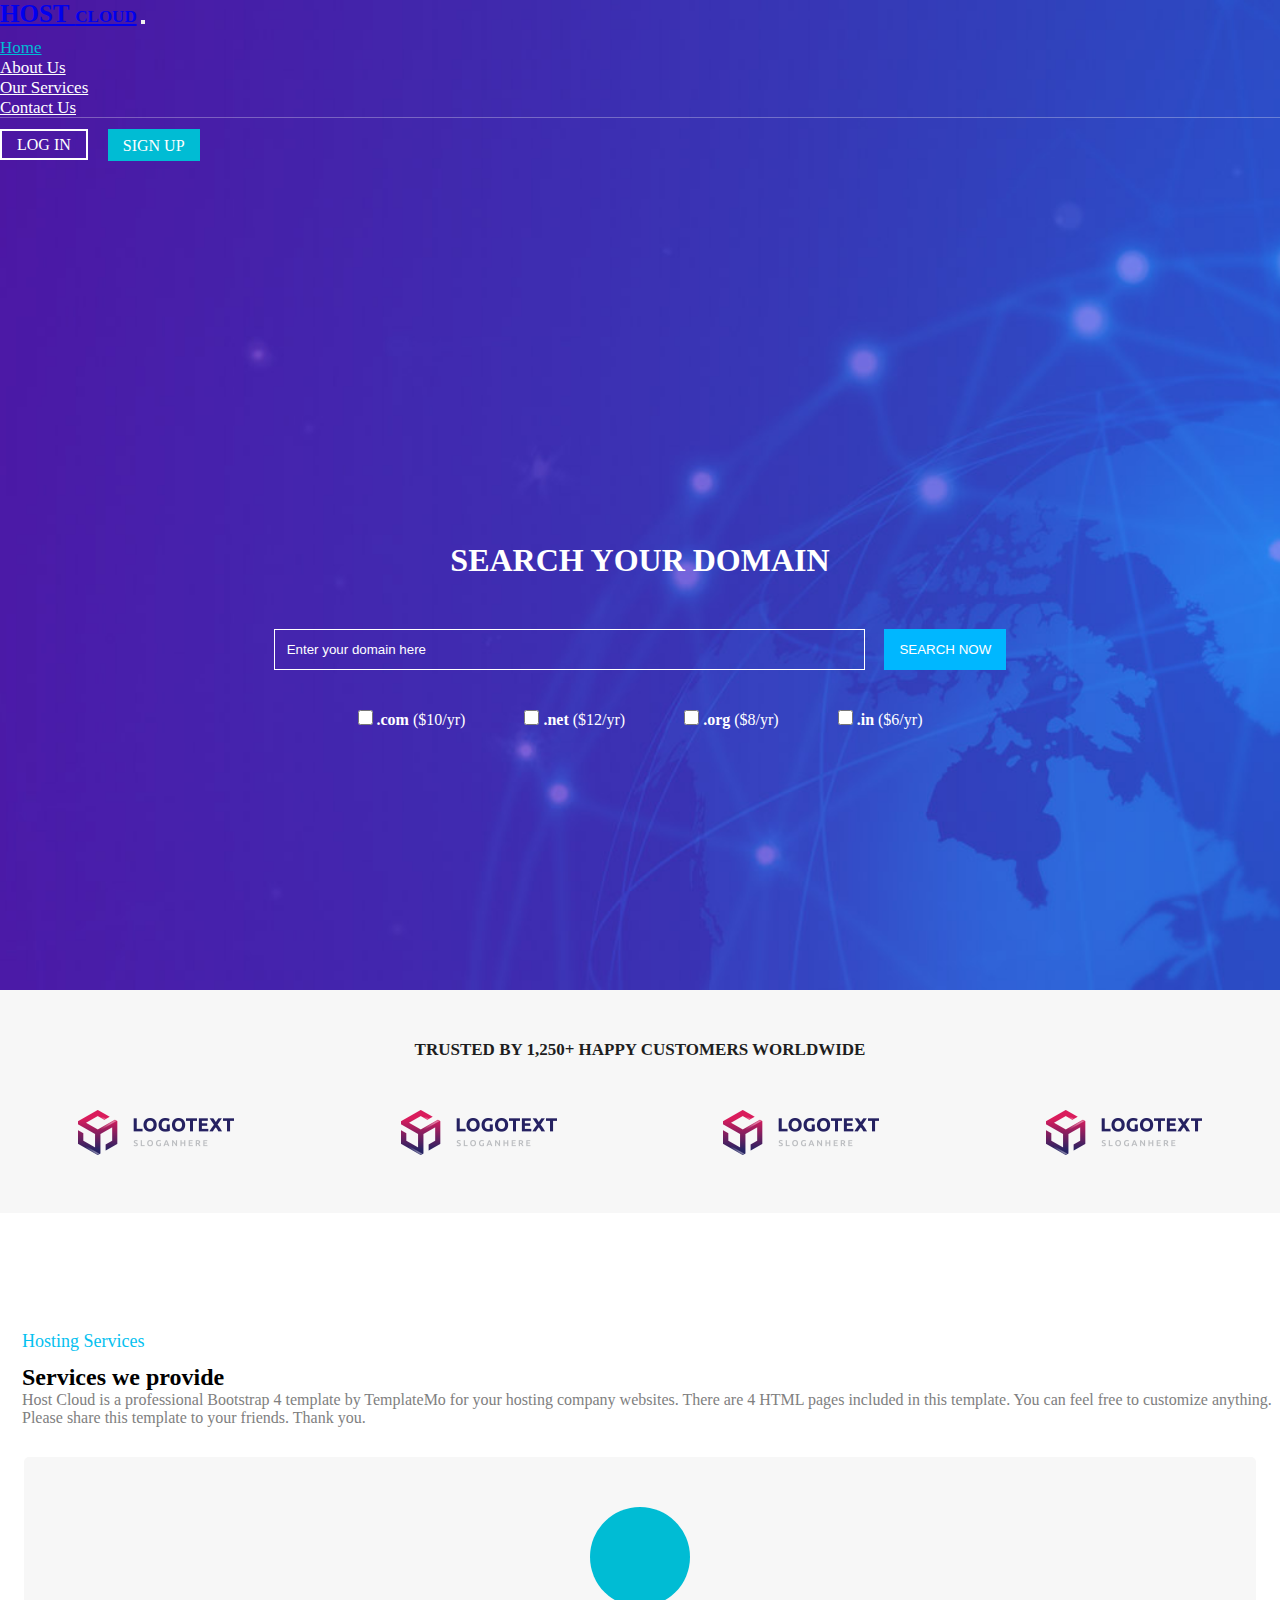
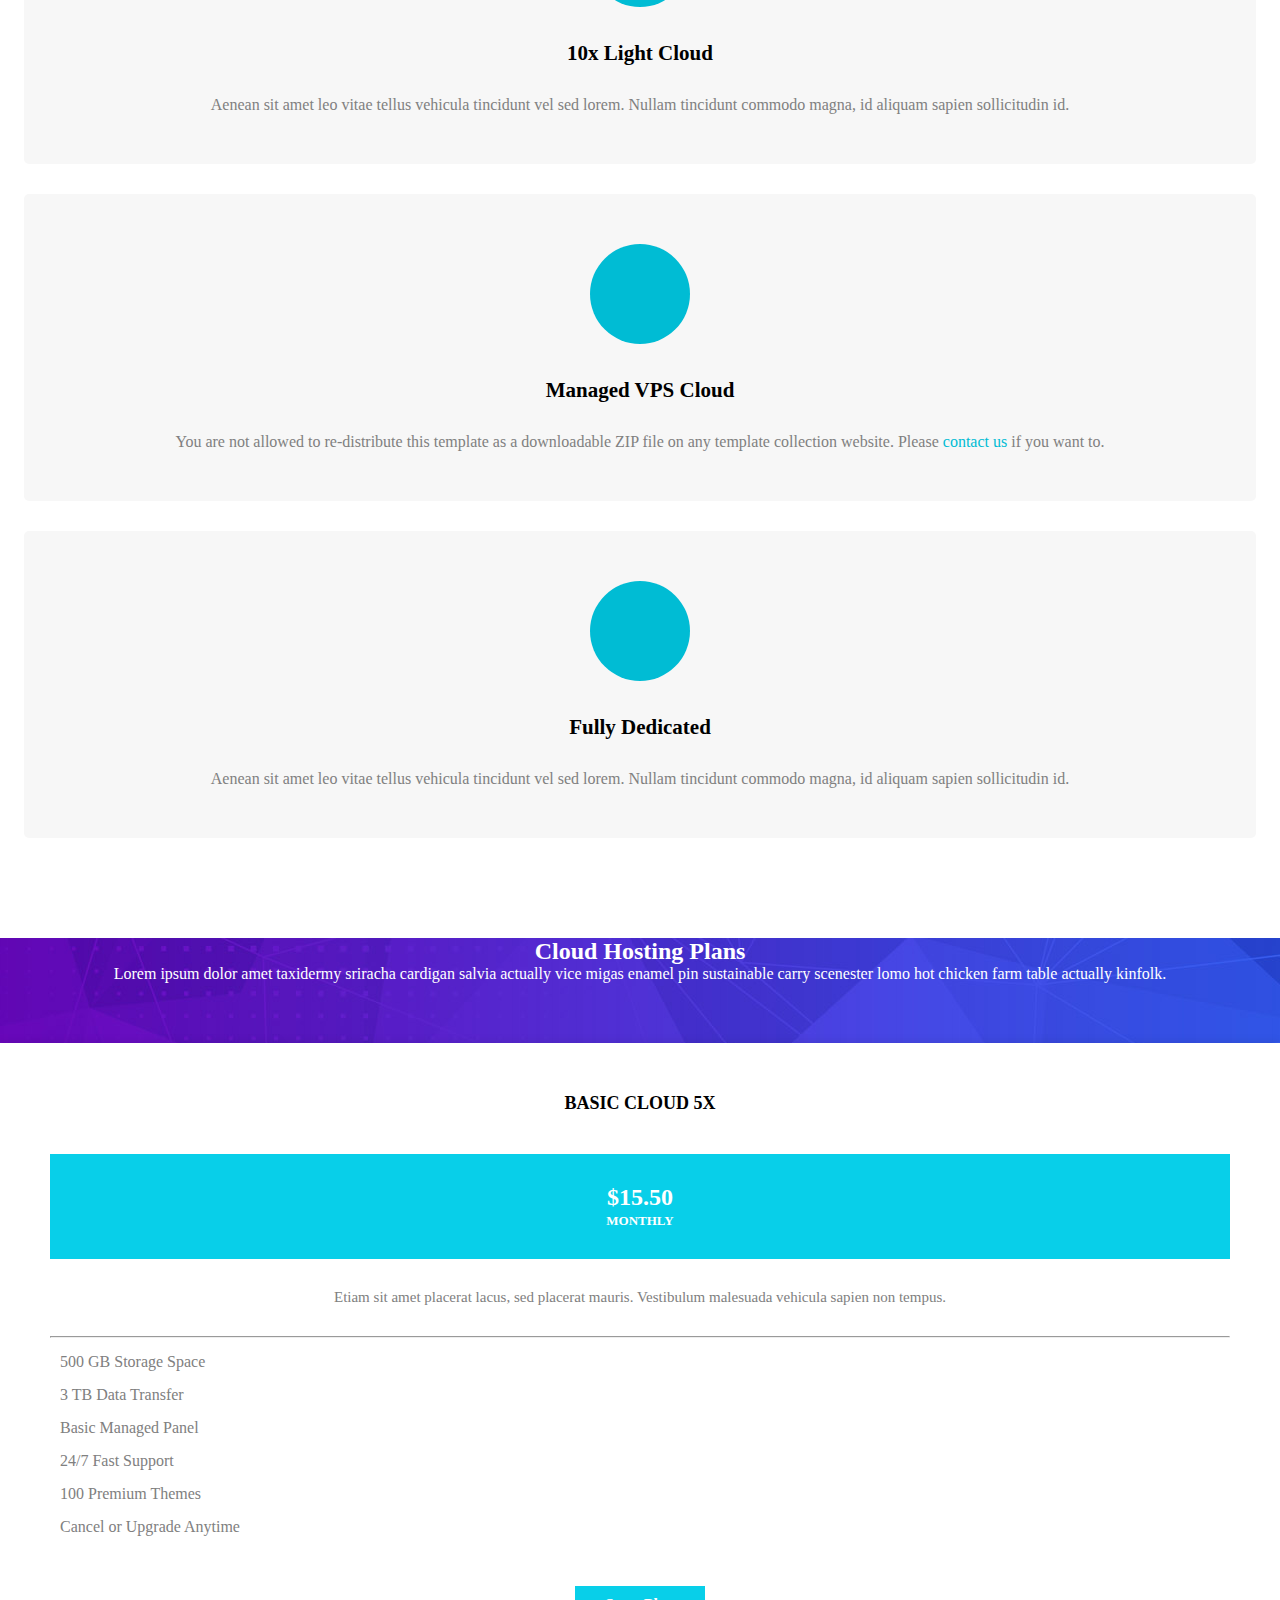
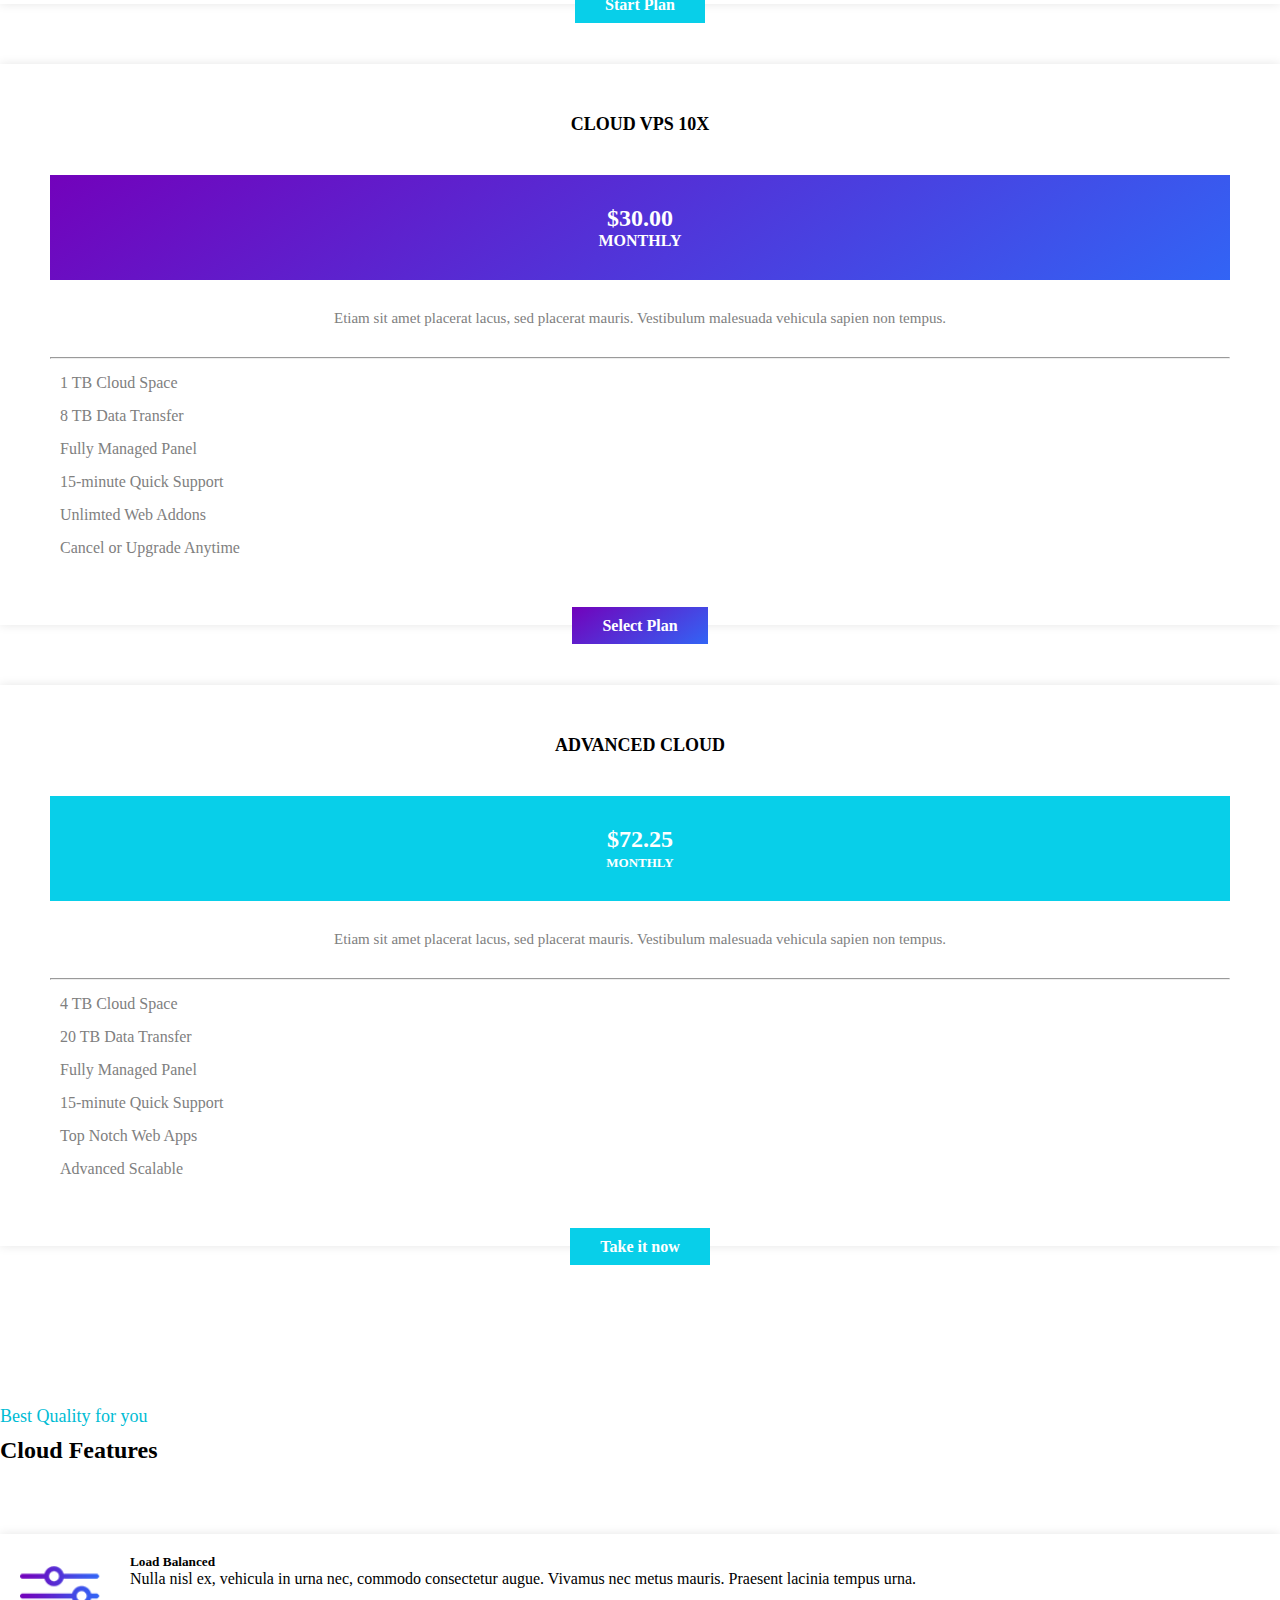
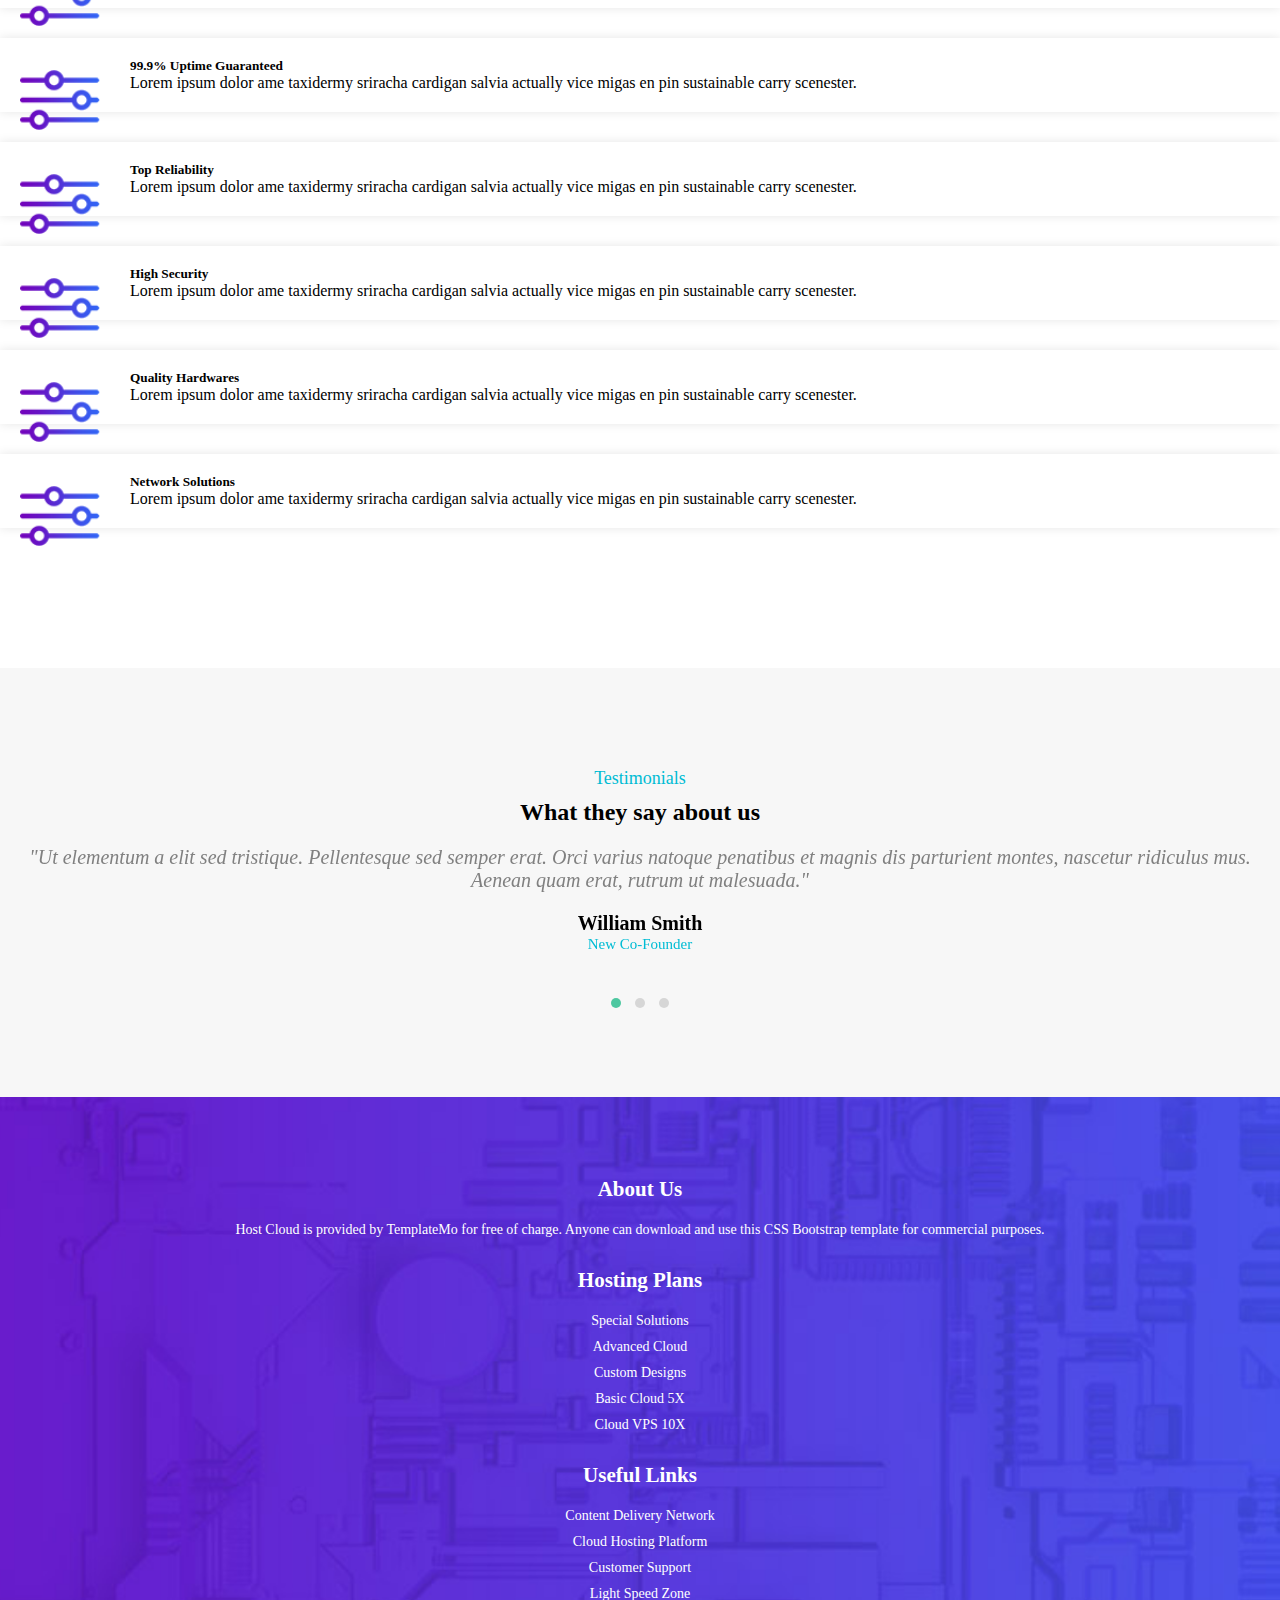
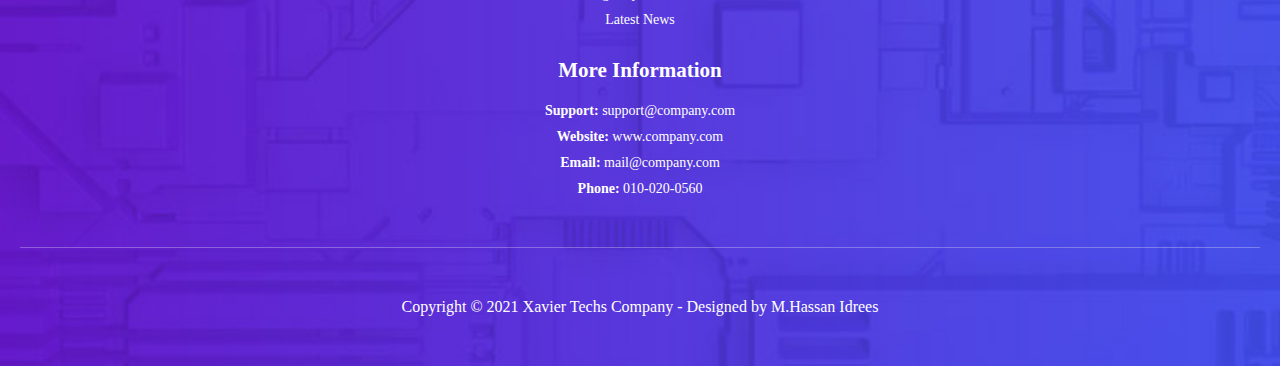
==== index.html @ 08be7020 "internShip Project Committed" ====
<!DOCTYPE html>
<html lang="en">

<head>
    <meta charset="UTF-8">
    <meta http-equiv="X-UA-Compatible" content="IE=edge">
    <meta name="viewport" content="width=device-width, initial-scale=1.0">
    <title>Document</title>
    <link href="https://cdn.jsdelivr.net/npm/bootstrap@5.1.3/dist/css/bootstrap.min.css" rel="stylesheet" integrity="sha384-1BmE4kWBq78iYhFldvKuhfTAU6auU8tT94WrHftjDbrCEXSU1oBoqyl2QvZ6jIW3" crossorigin="anonymous">
    <link rel="stylesheet" href="https://cdnjs.cloudflare.com/ajax/libs/font-awesome/5.10.0/css/all.min.css" integrity="sha512-PgQMlq+nqFLV4ylk1gwUOgm6CtIIXkKwaIHp/PAIWHzig/lKZSEGKEysh0TCVbHJXCLN7WetD8TFecIky75ZfQ==" crossorigin="anonymous" referrerpolicy="no-referrer"
    />
    <link rel="stylesheet" href="css/owl.carousel.css">
    <link rel="stylesheet" href="css/owl.theme.green.css">
    <link rel="stylesheet" href="css/style.css">
</head>

<body>

    <!-- start of header -->

    <header>
        <nav id="nav-bg" class="navbar navbar-expand-lg navbar-dark  fixed-top">
            <div class="container">
                <a class="navbar-brand" href="#">host <small> cloud</small></a>
                <button class="navbar-toggler" type="button" data-bs-toggle="collapse" data-bs-target="#navbarText" aria-controls="navbarText" aria-expanded="false" aria-label="Toggle navigation">
                <span><i class="fas fa-bars"></i></span>
              </button>
                <div class="collapse navbar-collapse" id="navbarText">
                    <ul class="navbar-nav m-lg-auto ">
                        <li class="nav-item">
                            <a class="nav-link active" aria-current="page" href="index.html">Home</a>
                        </li>
                        <li class="nav-item">
                            <a class="nav-link nonActive" href="about.html">About Us</a>
                        </li>
                        <li class="nav-item">
                            <a class="nav-link nonActive" href="service.html">Our Services</a>
                        </li>
                        <li class="nav-item">
                            <a class="nav-link nonActive" href="contact.html">Contact Us</a>
                        </li>
                    </ul>
                    <div class="functional-buttons">
                        <ul>
                            <li><a href="#" class="btn-1">Log in</a></li>
                            <li><a href="#" class="btn-2">Sign Up</a></li>
                        </ul>
                    </div>
                </div>
            </div>
        </nav>

        <main>
            <div class="main">
                <h1>SEARCH YOUR DOMAIN</h1>
                <input type="text" placeholder="Enter your domain here" class="inputText">
                <button>SEARCH NOW</button>
                <div class="radioBtn">
                    <div>
                        <input type="checkbox" value="">
                        <span><b>.com</b> ($10/yr)</span>
                    </div>
                    <div>
                        <input type="checkbox" value="">
                        <span><b>.net</b> ($12/yr)</span>
                    </div>
                    <div>
                        <input type="checkbox" value="">
                        <span><b>.org</b> ($8/yr)</span>
                    </div>
                    <div>
                        <input type="checkbox" value="">
                        <span><b>.in</b> ($6/yr)</span>
                    </div>
                </div>
            </div>
            </div>
        </main>
    </header>

    <!-- end of header  -->


    <!-- start of trusted area  -->

    <div class="trusted-section">
        <div class="container">
            <div class="row">
                <div class="col-12">
                    <div class="trusted-section-heading">
                        <h4>TRUSTED BY 1,250+ HAPPY CUSTOMERS WORLDWIDE</h4>
                    </div>
                </div>
                <div class="col-12 ">
                    <div class="owl-trusted owl-carousel">
                        <div class="trusted-item">
                            <img src="images/trusted-01.png" alt="trusted 1">
                        </div>
                        <div class="trusted-item">
                            <img src="images/trusted-01.png" alt="trusted 2">
                        </div>
                        <div class="trusted-item">
                            <img src="images/trusted-01.png" alt="trusted 3">
                        </div>
                        <div class="trusted-item">
                            <img src="images/trusted-01.png" alt="trusted 4">
                        </div>
                        <div class="trusted-item">
                            <img src="images/trusted-01.png" alt="trusted 5">
                        </div>
                        <div class="trusted-item">
                            <img src="images/trusted-01.png" alt="trusted 6">
                        </div>
                        <div class="trusted-item">
                            <img src="images/trusted-01.png" alt="trusted 7">
                        </div>
                    </div>
                </div>
            </div>
        </div>
    </div>

    <!-- end of trusted area  -->


    <!-- start of Services  -->

    <div class="services-section">
        <div class="container">
            <div class="row justify-content-center">
                <div class="col-md-12">
                    <div class="services-heading">
                        <span>Hosting Services</span>
                        <h2>Services we provide</h2>
                        <p>Host Cloud is a professional Bootstrap 4 template by TemplateMo for your hosting company websites. There are 4 HTML pages included in this template. You can feel free to customize anything. Please share this template to your friends.
                            Thank you.
                        </p>
                    </div>
                </div>
                <div class="col-lg-4 col-md-6 col-sm-12">
                    <div class="service-item">
                        <i class="fas fa-database"></i>
                        <h4>10x Light Cloud</h4>
                        <p>Aenean sit amet leo vitae tellus vehicula tincidunt vel sed lorem. Nullam tincidunt commodo magna, id aliquam sapien sollicitudin id.</p>
                    </div>
                </div>
                <div class="col-lg-4 col-md-6 col-sm-12">
                    <div class="service-item">
                        <i class="fas fa-database"></i>
                        <h4>Managed VPS Cloud</h4>
                        <p>You are not allowed to re-distribute this template as a downloadable ZIP file on any template collection website. Please <a rel="nofollow" href="#" target="_parent">contact us</a> if you want to.</p>
                    </div>
                </div>
                <div class="col-lg-4 col-md-6 col-sm-12">
                    <div class="service-item">
                        <i class="fas fa-database"></i>
                        <h4>Fully Dedicated</h4>
                        <p>Aenean sit amet leo vitae tellus vehicula tincidunt vel sed lorem. Nullam tincidunt commodo magna, id aliquam sapien sollicitudin id.</p>
                    </div>
                </div>
            </div>
        </div>
    </div>

    <!-- end of Services  -->


    <!-- start of pricing  -->

    <div class="pricing-section">
        <div class="pricing-section-bg"></div>
        <div class="container">
            <div class="row justify-content-center">
                <div class="col-md-9">
                    <div class="pricing-heading ">
                        <h2>Cloud Hosting Plans</h2>
                        <p>Lorem ipsum dolor amet taxidermy sriracha cardigan salvia actually vice migas enamel pin sustainable carry scenester lomo hot chicken farm table actually kinfolk.</p>
                    </div>
                </div>
                <div class="col-lg-4 col-md-6 col-sm-12">
                    <div class="pricing-item">
                        <h4>BASIC CLOUD 5X</h4>
                        <div class="price">
                            <h2>$15.50</h2>
                            <span>monthly</span>
                        </div>
                        <p>Etiam sit amet placerat lacus, sed placerat mauris. Vestibulum malesuada vehicula sapien non tempus.</p>
                        <hr>
                        <ul>
                            <li><i class="fa fa-check"></i>500 GB Storage Space</li>
                            <li><i class="fa fa-check"></i>3 TB Data Transfer</li>
                            <li><i class="fa fa-check"></i>Basic Managed Panel</li>
                            <li><i class="fa fa-check"></i>24/7 Fast Support</li>
                            <li><i class="fa fa-check"></i>100 Premium Themes</li>
                            <li><i class="fa fa-check"></i>Cancel or Upgrade Anytime</li>
                        </ul>
                        <a href="#" class="main-btn">Start Plan</a>
                    </div>
                </div>
                <div class="col-lg-4 col-md-6 col-sm-12">
                    <div class="pricing-item">
                        <h4>CLOUD VPS 10X</h4>
                        <div class="price-gradient">
                            <h2>$30.00</h2>
                            <span>monthly</span>
                        </div>
                        <p>Etiam sit amet placerat lacus, sed placerat mauris. Vestibulum malesuada vehicula sapien non tempus.</p>
                        <hr>
                        <ul>
                            <li><i class="fa fa-check"></i>1 TB Cloud Space</li>
                            <li><i class="fa fa-check"></i>8 TB Data Transfer</li>
                            <li><i class="fa fa-check"></i>Fully Managed Panel</li>
                            <li><i class="fa fa-check"></i>15-minute Quick Support</li>
                            <li><i class="fa fa-check"></i>Unlimted Web Addons</li>
                            <li><i class="fa fa-check"></i>Cancel or Upgrade Anytime</li>
                        </ul>
                        <a href="#" class="gradient-btn">Select Plan</a>
                    </div>
                </div>
                <div class="col-lg-4 col-md-6 col-sm-12">
                    <div class="pricing-item">
                        <h4>ADVANCED CLOUD</h4>
                        <div class="price">
                            <h2>$72.25</h2>
                            <span>monthly</span>
                        </div>
                        <p>Etiam sit amet placerat lacus, sed placerat mauris. Vestibulum malesuada vehicula sapien non tempus.</p>
                        <hr>
                        <ul>
                            <li><i class="fa fa-check"></i>4 TB Cloud Space</li>
                            <li><i class="fa fa-check"></i>20 TB Data Transfer</li>
                            <li><i class="fa fa-check"></i>Fully Managed Panel</li>
                            <li><i class="fa fa-check"></i>15-minute Quick Support</li>
                            <li><i class="fa fa-check"></i>Top Notch Web Apps</li>
                            <li><i class="fa fa-check"></i>Advanced Scalable</li>
                        </ul>
                        <a href="#" class="main-btn">Take it now</a>
                    </div>
                </div>

            </div>



        </div>
    </div>


    <!-- end of pricing  -->

    <!-- start of cloud features  -->

    <div class="features-section">
        <div class="container">
            <div class="row justify-content-center">
                <div class="col-md-12 text-center features-heading">
                    <span>Best Quality for you</span>
                    <h2>Cloud Features</h2>
                </div>
                <div class="col-md-6 col-sm-12">
                    <div class=" features-item ">
                        <div class="icon">
                            <img src="images/feature-01.png " alt=" " width="80 ">
                        </div>
                        <h5>Load Balanced</h5>
                        <p>Nulla nisl ex, vehicula in urna nec, commodo consectetur augue. Vivamus nec metus mauris. Praesent lacinia tempus urna.</p>
                    </div>
                </div>
                <div class="col-md-6 col-sm-12">
                    <div class=" features-item ">
                        <div class="icon">
                            <img src="images/feature-01.png " alt=" " width="80 ">
                        </div>
                        <h5>99.9% Uptime Guaranteed</h5>
                        <p>Lorem ipsum dolor ame taxidermy sriracha cardigan salvia actually vice migas en pin sustainable carry scenester.</p>
                    </div>
                </div>
                <div class="col-md-6 col-sm-12">
                    <div class=" features-item ">
                        <div class="icon">
                            <img src="images/feature-01.png " alt=" " width="80 ">
                        </div>
                        <h5>Top Reliability</h5>
                        <p>Lorem ipsum dolor ame taxidermy sriracha cardigan salvia actually vice migas en pin sustainable carry scenester.</p>
                    </div>
                </div>
                <div class="col-md-6 col-sm-12">
                    <div class=" features-item ">
                        <div class="icon">
                            <img src="images/feature-01.png " alt=" " width="80 ">
                        </div>
                        <h5>High Security</h5>
                        <p>Lorem ipsum dolor ame taxidermy sriracha cardigan salvia actually vice migas en pin sustainable carry scenester.</p>
                    </div>
                </div>
                <div class="col-md-6 col-sm-12">
                    <div class=" features-item ">
                        <div class="icon">
                            <img src="images/feature-01.png " alt=" " width="80 ">
                        </div>
                        <h5>Quality Hardwares</h5>
                        <p>Lorem ipsum dolor ame taxidermy sriracha cardigan salvia actually vice migas en pin sustainable carry scenester.</p>
                    </div>
                </div>
                <div class="col-md-6 col-sm-12">
                    <div class=" features-item ">
                        <div class="icon">
                            <img src="images/feature-01.png " alt=" " width="80 ">
                        </div>
                        <h5>Network Solutions</h5>
                        <p>Lorem ipsum dolor ame taxidermy sriracha cardigan salvia actually vice migas en pin sustainable carry scenester.</p>
                    </div>
                </div>
            </div>
        </div>
    </div>

    <!-- end of cloud features  -->


    <!-- start of Testimonials  -->

    <div class="testimonial-section">
        <div class="container">
            <div class="row justify-content-center">
                <div class="col-12">
                    <div class="testimonial-heading ">
                        <span>Testimonials</span>
                        <h2>What they say about us</h2>
                    </div>
                </div>
                <div class="col-md-10 col-sm-12">
                    <div class="owl-testimonial owl-carousel owl-theme">
                        <div class="testimonial-item">
                            <div class="icon"><i class="fas fa-quote-right"></i></div>
                            <p>"Ut elementum a elit sed tristique. Pellentesque sed semper erat. Orci varius natoque penatibus et magnis dis parturient montes, nascetur ridiculus mus. Aenean quam erat, rutrum ut malesuada."</p>
                            <h4>William Smith</h4>
                            <span>New Co-Founder</span>
                        </div>
                        <div class="testimonial-item">
                            <div class="icon"><i class="fas fa-quote-right"></i></div>
                            <p>"Quisque lacinia sed velit et maximus. Quisque dictum, lacus a malesuada finibus, arcu magna luctus risus, eu accumsan risus elit vitae lacus."</p>
                            <h4>Vinny Smart</h4>
                            <span>Digital Marketer</span>
                        </div>
                        <div class="testimonial-item">
                            <div class="icon"><i class="fas fa-quote-right"></i></div>
                            <p>"Vestibulum mauris ipsum, tempor tincidunt justo sit amet, bibendum tincidunt dui. Aenean molestie, odio quis viverra ultricies, leo tellus lacinia neque, sit amet maximus tortor nunc aliquet felis."</p>
                            <h4>Trevor Liam</h4>
                            <span>Technology Chef</span>
                        </div>
                    </div>
                </div>

            </div>
        </div>
    </div>

    <!-- end of Testimonials  -->

    <!-- start of footer  -->

    <footer>
        <div class="container">
            <div class="row">
                <div class="col-lg-3 col-md-6 col-sm-12">
                    <div class="footer-item">
                        <h2>About Us</h2>
                        <p>Host Cloud is provided by TemplateMo for free of charge. Anyone can download and use this CSS Bootstrap template for commercial purposes.</p>
                    </div>
                </div>
                <div class="col-lg-3 col-md-6 col-sm-12">
                    <div class="footer-item">
                        <h2>Hosting Plans</h2>
                        <ul>
                            <li><a href="#">Special Solutions</a></li>
                            <li><a href="#">Advanced Cloud</a></li>
                            <li><a href="#">Custom Designs</a></li>
                            <li><a href="#">Basic Cloud 5X</a></li>
                            <li><a href="#">Cloud VPS 10X</a></li>
                        </ul>
                    </div>
                </div>
                <div class="col-lg-3 col-md-6 col-sm-12">
                    <div class="footer-item">
                        <h2>Useful Links</h2>
                        <ul>
                            <li><a href="#">Content Delivery Network</a></li>
                            <li><a href="#">Cloud Hosting Platform</a></li>
                            <li><a href="#">Customer Support</a></li>
                            <li><a href="#">Light Speed Zone</a></li>
                            <li><a href="#">Latest News</a></li>
                        </ul>
                    </div>
                </div>
                <div class="col-lg-3 col-md-6 col-sm-12">
                    <div class="footer-item">
                        <h2>More Information</h2>
                        <ul>
                            <li><b>Support:</b> <a href="#">support@company.com</a></li>
                            <li><b>Website:</b> <a href="#">www.company.com</a></li>
                            <li><b>Email:</b> <a href="#">mail@company.com</a></li>
                            <li><b>Phone:</b> <a href="#">010-020-0560</a></li>
                        </ul>
                    </div>
                </div>
                <div class="col-12">
                    <div class="sub-footer">
                        <p>Copyright &copy; 2021 Xavier Techs Company - Designed by M.Hassan Idrees</p>
                    </div>
                </div>
            </div>
    </footer>

    <!-- end of footer  -->

    <script src=" https://cdn.jsdelivr.net/npm/bootstrap@5.1.3/dist/js/bootstrap.bundle.min.js " integrity="sha384-ka7Sk0Gln4gmtz2MlQnikT1wXgYsOg+OMhuP+IlRH9sENBO0LRn5q+8nbTov4+1p " crossorigin="anonymous "></script>
    <script src="js/jquery.min.js "></script>
    <script src="js/owl.carousel.min.js "></script>
    <script src="js/owl.js "></script>
</body>

</html>
---- css/style.css ----
* {
    margin: 0;
    padding: 0;
}


/* home file styling  */


/* start header  */

header {
    height: 110vh;
    background-image: url(../images/banner-bg.jpg);
    background-position: center;
    background-size: cover;
    background-repeat: no-repeat;
}

nav {
    height: 13vh;
    border-bottom: 1px solid rgba(250, 250, 250, 0.30);
    -webkit-transition: all .5s ease 0s;
    -moz-transition: all .5s ease 0s;
    -o-transition: all .5s ease 0s;
    transition: all .5s ease 0s;
}

nav .navbar-brand {
    text-transform: uppercase;
    font-weight: bold;
    font-size: 25px;
}

nav .navbar-brand small {
    font-size: 17px;
}

.bg-light {
    background-color: white !important;
    box-shadow: 0px 0px 10px rgba(0, 0, 0, 0.1);
}

.bg-light .navbar-brand {
    color: black;
}

.bg-light .navbar-nav .nav-item .nonActive {
    color: black !important;
}

.navbar-nav .nav-item .nonActive:hover {
    color: #00bcd4 !important;
    transition: all .6s;
}

.bg-light .functional-buttons ul li .btn-1 {
    color: #00bcd4;
    border: 2px solid #00bcd4;
}

.bg-light .functional-buttons ul li .btn-1:hover {
    background-color: #00bcd4;
    color: white;
    transition: all .6s;
}

nav .functional-buttons ul {
    list-style: none;
    display: flex;
}

nav .functional-buttons ul li .btn-1 {
    text-decoration: none !important;
    text-transform: uppercase;
    margin-right: 20px !important;
    border: 2px solid white;
    color: white;
    padding: 5px 15px;
}

nav .functional-buttons ul li .btn-1:hover {
    background-color: white;
    color: rgb(0, 183, 255);
    transition: all .6s;
}

nav .functional-buttons ul li .btn-2 {
    text-decoration: none !important;
    text-transform: uppercase;
    margin-right: 20px !important;
    padding: 7.5px 15px;
    color: white;
    background-color: #00bcd4;
}

nav .functional-buttons ul li .btn-2:hover {
    background-color: rgb(0, 144, 200);
    transition: all .6s;
}

nav .navbar-collapse .navbar-nav {
    margin-top: 10px !important;
}

nav .navbar-collapse .navbar-nav li .active {
    color: #00bcd4 !important;
}

nav .navbar-collapse .navbar-nav li {
    margin-right: 25px;
}

nav .navbar-collapse .navbar-nav li a {
    font-size: 17px;
    color: white !important;
}

nav .navbar-collapse .functional-buttons {
    margin-top: 18px !important;
}

main {
    height: 95vh;
    display: flex;
    justify-content: center;
    align-items: center;
}

main .main {
    padding-top: 180px;
    width: 65%;
    text-align: center;
}

main .main h1 {
    color: white;
    font-weight: bold;
    font-size: 32px;
    text-align: center;
}

main .main .inputText {
    background-color: transparent;
    width: 68%;
    color: white;
    padding: 12px;
    border: 1px solid white;
    outline: none;
    margin-top: 50px;
}

main .main input::placeholder {
    color: white;
}

main .main button {
    margin-left: 15px;
    margin-top: 50px;
    padding: 13px 15px 13px 15px;
    border: none;
    background-color: rgb(0, 183, 255);
    color: white;
}

main .main .radioBtn {
    width: 75%;
    display: flex;
    color: white;
    margin: 40px auto 0 auto;
    justify-content: space-around;
}

main .main .radioBtn input[type=checkbox] {
    width: 15px;
    height: 15px;
    cursor: pointer;
}

@media only screen and (max-width:991px) {
    nav .navbar-collapse {
        background-color: white;
        text-align: center;
    }
    nav .navbar-collapse {
        position: absolute;
        top: 55px;
        left: 0;
        width: 100%;
        text-align: center;
        background-color: white;
    }
    nav .navbar-collapse .navbar-nav .nav-item {
        border-bottom: 1px solid lightgrey;
        padding-top: 5px;
        padding-bottom: 5px;
        margin: 0;
    }
    nav .navbar-collapse .navbar-nav .nav-item .nonActive {
        color: grey !important;
    }
    .functional-buttons ul .btn-1 {
        color: rgb(0, 183, 255) !important;
        border: 2px solid rgb(0, 183, 255) !important;
    }
    .functional-buttons ul .btn-1:hover {
        background-color: rgb(0, 183, 255) !important;
        color: white !important;
    }
    .functional-buttons ul {
        display: flex;
        justify-content: center;
    }
}

@media only screen and (max-width:950px) {
    main .main {
        width: 100%;
    }
    main .main .inputText {
        width: 50%;
    }
    main .main .radioBtn {
        width: 70%;
    }
}

@media only screen and (max-width:650px) {
    main .main .radioBtn {
        display: flex;
        flex-direction: column;
        width: 40%;
    }
}

@media only screen and (max-width:380px) {
    main .main button {
        padding: 13px 5px 13px 5px;
    }
}


/* end of header  */


/* start of trusted area */

.trusted-section {
    padding: 50px 0px 40px 0px;
    background-color: #f7f7f7;
}

.trusted-section-heading {
    text-align: center;
}

.trusted-section-heading h4 {
    font-size: 17px;
    text-transform: uppercase;
    font-weight: 600;
    color: #1e1e1e;
    margin-bottom: 50px;
}

.trusted-item img {
    max-width: 156px;
    margin: 0 auto;
}


/* end of trusted area  */


/* start of services area  */

.services-section {
    margin-top: 100px;
}

.services-section .services-heading span {
    color: rgb(4, 193, 240);
    display: inline-block;
    margin: 18px 0 12px 0;
    font-weight: 520;
    font-size: 18px;
}

.services-section .services-heading h2 {
    font-weight: 650;
}

.services-section .services-heading p {
    color: grey;
}

.services-section .service-item {
    background-color: #f7f7f7;
    border-radius: 5px;
    padding: 50px 40px;
    text-align: center;
    margin-bottom: 30px;
    margin-top: 30px;
}

.services-section .service-item i {
    color: #fff;
    background-color: #00bcd4;
    width: 100px;
    height: 100px;
    line-height: 100px;
    border-radius: 50%;
    font-size: 32px;
    text-align: center;
    display: inline-block;
}

.services-section .service-item h4 {
    margin-top: 30px;
    font-size: 21px;
}

.services-section .service-item p {
    color: grey;
    margin-top: 30px;
}

.services-section .service-item p a {
    text-decoration: none;
    color: #00bcd4;
}


/* end of services area  */


/* start of pricing area  */

.pricing-section {
    margin-top: 100px;
}

.pricing-section-bg {
    background-image: url(../images/pricing-bg.jpg);
    background-size: cover;
    background-position: center;
    background-repeat: no-repeat;
    min-height: 500px;
    position: absolute;
    width: 100%;
    z-index: -1;
}

.pricing-section .pricing-heading {
    text-align: center;
    margin-top: 90px;
}

.pricing-section .pricing-heading h2 {
    color: white;
    font-weight: 650
}

.pricing-section .pricing-heading p {
    color: white;
    font-weight: 450;
}

.pricing-section .pricing-item {
    text-align: center;
    background-color: white;
    box-shadow: 0px 0px 10px rgba(0, 0, 0, 0.1);
    margin-top: 60px;
    padding: 50px;
    position: relative;
}

.pricing-section .pricing-item h4 {
    font-size: 18px;
    font-weight: 600;
    color: black;
}

.pricing-section .pricing-item .price {
    background-color: #08cfe9;
    margin: 40px 0 30px 0;
    padding: 30px;
}

.pricing-section .pricing-item .price h2 {
    color: white;
    font-weight: bold;
}

.pricing-section .pricing-item .price span {
    text-transform: uppercase;
    font-weight: bold;
    color: white;
    font-size: 13px;
}

.pricing-section .pricing-item .price-gradient {
    background: linear-gradient(145deg, rgba(114, 2, 187, 1) 0%, rgba(50, 100, 245, 1) 100%), rgb(114, 2, 187);
    margin: 40px 0 30px 0;
    padding: 30px;
}

.pricing-section .pricing-item .price-gradient h2 {
    color: white;
    font-weight: bold;
}

.pricing-section .pricing-item .price-gradient span {
    text-transform: uppercase;
    font-weight: bold;
    color: white;
}

.pricing-section .pricing-item p {
    color: grey;
    font-size: 15px;
    margin-bottom: 30px;
}

.pricing-section .pricing-item hr {
    color: rgb(187, 187, 187);
}

.pricing-section .pricing-item ul {
    list-style: none;
    text-align: left;
    width: 100%;
    padding: 0;
}

.pricing-section .pricing-item ul li {
    color: grey;
    margin-top: 15px;
    width: 100%;
    display: inline-block;
    font-weight: 500;
}

.pricing-section .pricing-item ul li i {
    color: rgb(114, 2, 187);
    font-size: 12px;
    margin-right: 10px;
}

.pricing-section .pricing-item .main-btn {
    text-decoration: none;
    position: relative;
    background-color: #08cfe9;
    color: white;
    padding: 10px 30px;
    top: 60px;
    font-weight: bold;
}

.pricing-section .pricing-item .gradient-btn {
    text-decoration: none;
    position: relative;
    background: linear-gradient(145deg, rgba(114, 2, 187, 1) 0%, rgba(50, 100, 245, 1) 100%), rgb(114, 2, 187);
    color: white;
    padding: 10px 30px;
    top: 60px;
    font-weight: bold;
}


/* end of pricing area  */


/* start of features section  */

.features-section {
    margin-top: 160px;
}

.features-section .features-heading {
    margin-bottom: 70px;
}

.features-section .features-heading span {
    color: #00bcd4;
    font-weight: 500;
    font-size: 18px;
}

.features-section .features-heading h2 {
    font-weight: bold;
    margin-top: 10px;
}

.features-section .features-item {
    background-color: white;
    box-shadow: 0px 0px 10px rgba(0, 0, 0, 0.1);
    padding: 20px;
    margin-bottom: 30px;
}

.features-section .features-item .icon {
    float: left;
    margin-top: 12px;
}

.features-section .features-item .icon img {
    max-width: 80px;
    margin-right: 30px;
}

.features-section .features-item h5 {
    font-weight: bold;
}

.features-section .features-item p {
    margin-left: 110px;
}


/* end of features section  */


/* start of testimonial section  */

.testimonial-section {
    margin-top: 140px;
    background-color: #f7f7f7;
    padding: 100px 0 80px 0;
}

.testimonial-section .testimonial-heading {
    text-align: center;
}

.testimonial-section .testimonial-heading span {
    color: #00bcd4;
    font-weight: 500;
    font-size: 18px;
    display: inline-block;
}

.testimonial-section .testimonial-heading h2 {
    font-weight: bold;
    margin-top: 10px;
}

.testimonial-section .testimonial-item {
    text-align: center;
}

.testimonial-section .testimonial-item i {
    width: 60px;
    line-height: 60px;
    color: #fff;
    background: linear-gradient(145deg, rgba(114, 2, 187, 1) 0%, rgba(50, 100, 245, 1) 100%), rgb(114, 2, 187);
    border-radius: 50%;
    font-size: 18px;
    margin-top: 70px;
    margin-bottom: 20px;
}

.testimonial-section .testimonial-item p {
    font-style: italic;
    color: grey;
    font-size: 20px;
    font-weight: 300;
    padding: 20px 0 20px 0;
}

.testimonial-section .testimonial-item h4 {
    font-size: 20px;
    color: black;
}

.testimonial-section .testimonial-item span {
    color: #00bcd4;
    font-weight: 500;
    font-size: 15px;
    margin-bottom: 30px;
    display: inline-block;
}


/* end of testimonial section  */


/* start of footer  */

footer {
    background-image: url(../images/footer-bg.jpg);
    background-repeat: no-repeat;
    background-size: cover;
    background-position: center;
    padding: 50px 20px;
}

footer .footer-item {
    margin-top: 30px;
}

footer .footer-item h2 {
    color: white;
    font-size: 21px;
    text-align: center;
}

footer .footer-item p {
    color: white;
    font-size: 14px;
    text-align: center;
    font-weight: 400;
    margin-top: 20px;
}

footer .footer-item ul {
    list-style: none;
    padding-left: 0;
    text-align: center;
    margin-top: 20px;
}

footer .footer-item ul li {
    color: white;
    margin-top: 10px;
    font-size: 14px;
    font-weight: 400;
}

footer .footer-item ul li a {
    color: white;
    text-decoration: none;
}

footer ul li a:hover {
    color: #fff;
    opacity: 0.75;
}

footer .sub-footer {
    margin-top: 50px;
    border-top: 1px solid rgba(250, 250, 250, 0.30);
}

footer .sub-footer p {
    color: white;
    text-align: center;
    padding-top: 50px;
}


/* end of footer  */


/* about file styling */


/* start of header  */

.aboutHeader {
    background-image: url(../images/heading-bg.jpg);
    height: 80vh;
}

.aboutHeader .aboutMain .container {
    text-align: center;
}

.aboutHeader .aboutMain .container h1 {
    color: white;
    font-weight: bold;
}

.aboutHeader .aboutMain .container p {
    color: white;
}

.aboutHeader .aboutMain .container p a {
    color: white;
    text-decoration: none;
}


/* end of header  */


/* start of aboutUs  */

.aboutUs {
    background-color: #f7f7f7;
    padding: 120px 0;
}

.aboutUs .rightContent .aboutUsHeading span {
    color: #00bcd4;
    font-weight: 500;
    font-size: 18px;
}

.aboutUs .rightContent .aboutUsHeading h2 {
    color: black;
    font-weight: 650;
    margin: 15px 0;
}

.aboutUs .rightContent .aboutUsHeading p {
    color: grey;
    padding-right: 21px;
}

.aboutUs .rightContent hr {
    color: lightgrey;
    height: 2px;
    margin-top: 40px;
    width: 95%;
}

.aboutUs .rightContent .tabs ul {
    display: flex;
    justify-content: space-between;
    list-style: none;
    font-weight: bold;
    font-size: 20px;
    padding-left: 0;
    width: 80%;
    margin-top: 40px;
}

.aboutUs .rightContent .tabs ul .active {
    color: #00bcd4;
}

.aboutUs .rightContent .tabs .tabContent p {
    color: grey;
}

@media only screen and (max-width:991px) {
    .aboutUs .rightContent {
        padding: 0 75px;
        margin-top: 22px;
    }
    .aboutUs .rightContent .aboutUsHeading p {
        padding-right: 0;
    }
    .aboutUs .rightContent hr {
        width: 100%;
    }
}

@media only screen and (max-width:767px) {
    .aboutUs .rightContent {
        padding: 0;
    }
}

@media only screen and (max-width:500px) {
    .aboutUs .rightContent .tabs ul {
        width: 100%;
        font-size: 16px;
    }
}


/* end of aboutUs  */


/* start of team section  */

.teamSection {
    padding: 120px 0 50px 0;
}

.teamSection .teamHeading {
    text-align: center;
}

.teamSection .teamHeading span {
    color: #00bcd4;
    font-weight: 500;
    font-size: 18px;
}

.teamSection .teamHeading h2 {
    font-weight: bold;
    margin: 20px 0;
}

.teamSection .teamHeading p {
    color: grey;
    padding: 0 40px;
}

.teamSection .teamItem {
    text-align: center;
    background-color: #f7f7f7;
    margin-top: 60px;
    width: 85%;
    margin-left: auto;
    margin-right: auto;
}

.teamSection .teamItem:hover img {
    opacity: 0.75;
    transition: all 0.5s;
}

.teamSection .teamItem img {
    width: 100%;
}

.teamSection .teamItem .teamItemContent h5 {
    color: black;
    margin: 30px 0 15px 0;
}

.teamSection .teamItem .teamItemContent span {
    color: #00bcd4;
    font-weight: 400;
    font-size: 18px;
    display: inline-block;
    margin-bottom: 25px;
}


/* end of team section  */


/* service file styling  */


/* start of services  */

.services-section .service-item {
    width: 90%;
    margin: 30px auto;
}

.services-section .services-heading {
    margin-left: 22px;
}


/* end of services  */


/* contact file styling  */


/* start of contact-section  */

.contactUs {
    padding: 140px 0;
}

.contactUs .contactItem form {
    display: flex;
    flex-direction: column;
    justify-content: center;
    align-items: center;
}

.contactUs .contactItem input {
    width: 80%;
    padding: 10px;
    outline: none;
    margin-bottom: 25px;
    border: 1px solid lightgrey;
}

.contactUs .contactItem input::placeholder {
    color: grey;
    font-weight: 500;
}

.contactUs .contactItem textarea {
    width: 80%;
    height: 150px;
    padding: 10px;
    outline: none;
    border: 1px solid lightgrey;
}

.contactUs .contactItem textarea::placeholder {
    color: grey;
    font-weight: 500;
}

.contactUs .contactItem .btn {
    width: 80%;
    padding: 0;
    text-align: start;
}

.contactUs .contactItem button {
    background-color: #00bcd4;
    color: white;
    text-transform: uppercase;
    font-weight: bold;
    border: none;
    padding: 12px 13px 12px 13px;
    margin-top: 30px;
}

.contactUs .contactHeading span {
    color: #00bcd4;
    font-weight: 500;
    font-size: 18px;
}

.contactUs .contactHeading h2 {
    font-weight: bold;
    margin: 20px 0;
}

.contactUs .contactHeading p {
    color: grey;
    padding-right: 80px;
}

.contactUs .contactHeading hr {
    color: rgb(151, 151, 151);
    height: 2px;
    margin-top: 40px;
    width: 85%;
}

.contactUs ul {
    list-style: none;
}

.contactUs ul {
    padding: 0;
}

.contactUs ul li {
    font-weight: bold;
    color: black;
}

.contactUs ul .mOne {
    margin-left: 100px;
}

.contactUs ul .mTwo {
    margin-left: 30px;
}

.contactUs ul li i {
    color: #fff;
    background-color: #00bcd4;
    width: 55px;
    height: 55px;
    line-height: 55px;
    border-radius: 50%;
    margin-top: 20px;
    font-size: 20px;
    margin-right: 10px;
    text-align: center;
    display: inline-block;
}

@media only screen and (max-width:1199px) {
    .contactUs ul .mOne {
        margin-left: 30px;
    }
    .contactUs ul .mTwo {
        margin-left: 0;
    }
}

@media only screen and (max-width:991px) {
    .contactUs ul .mOne {
        margin-left: 0;
    }
}

@media only screen and (max-width:768px) {
    .contactUs .contactItem input {
        width: 100%;
    }
    .contactUs .contactItem textarea {
        width: 100%;
    }
    .contactUs .contactItem .btn {
        width: 100%;
    }
    .contactUs .contactHeading {
        margin-top: 30px;
    }
    .contactUs .contactHeading p {
        padding-right: 0;
    }
    .contactUs .contactHeading hr {
        width: 100%;
    }
    .contactUs ul .mOne {
        margin-left: 0;
    }
    .contactUs ul .mTwo {
        margin-left: 0;
    }
    .contactUs ul li {
        width: 100%;
    }
}


/* end of contact-section  */
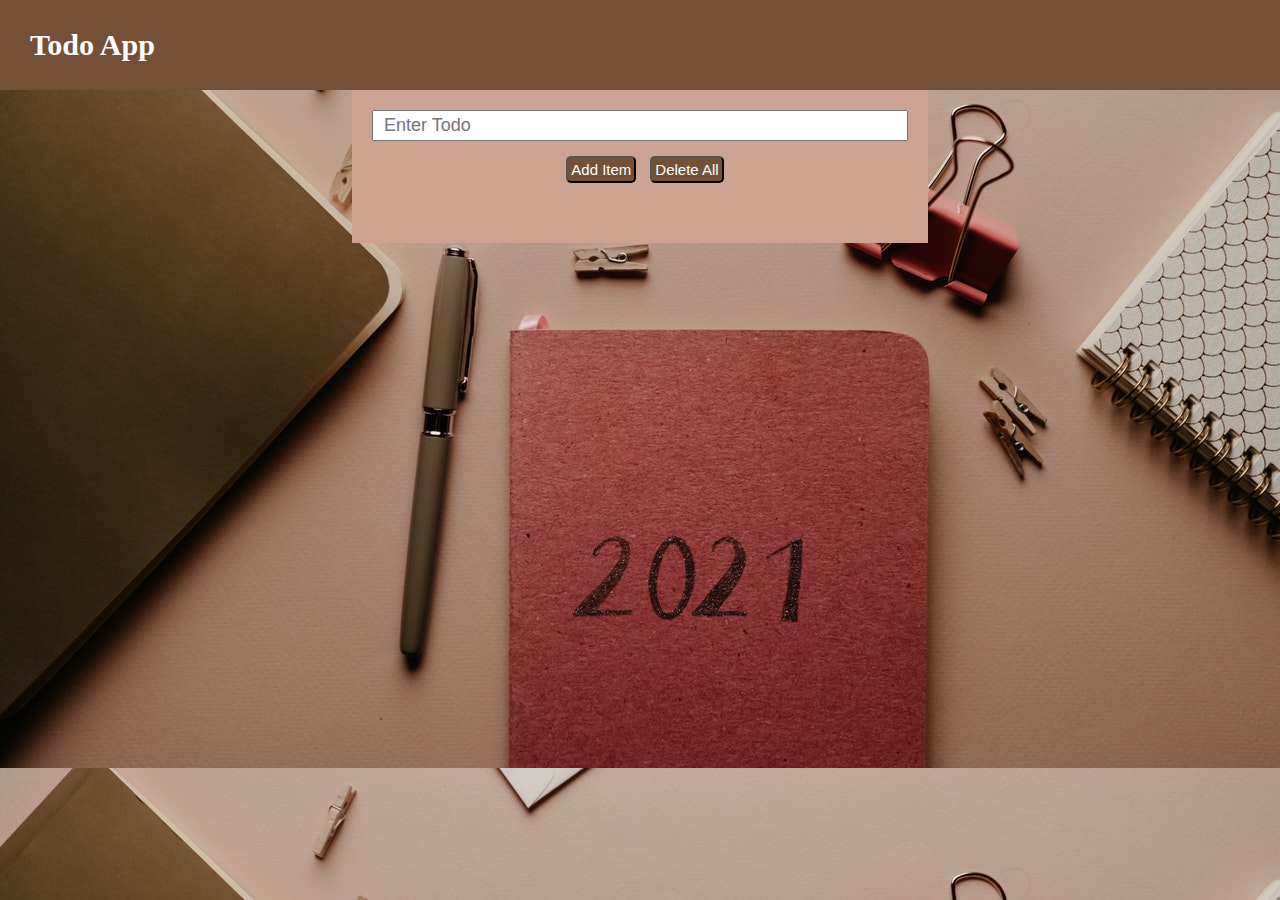
==== commit e531d32e: "toDoApp committed" ====
--- a/index.html
+++ b/index.html
@@ -6,418 +6,38 @@
     <meta http-equiv="X-UA-Compatible" content="IE=edge">
     <meta name="viewport" content="width=device-width, initial-scale=1.0">
     <title>Document</title>
-    <link href="https://cdn.jsdelivr.net/npm/bootstrap@5.1.3/dist/css/bootstrap.min.css" rel="stylesheet" integrity="sha384-1BmE4kWBq78iYhFldvKuhfTAU6auU8tT94WrHftjDbrCEXSU1oBoqyl2QvZ6jIW3" crossorigin="anonymous">
     <link rel="stylesheet" href="https://cdnjs.cloudflare.com/ajax/libs/font-awesome/5.10.0/css/all.min.css" integrity="sha512-PgQMlq+nqFLV4ylk1gwUOgm6CtIIXkKwaIHp/PAIWHzig/lKZSEGKEysh0TCVbHJXCLN7WetD8TFecIky75ZfQ==" crossorigin="anonymous" referrerpolicy="no-referrer"
     />
-    <link rel="stylesheet" href="css/owl.carousel.css">
-    <link rel="stylesheet" href="css/owl.theme.green.css">
-    <link rel="stylesheet" href="css/style.css">
+    <link rel="stylesheet" href="style.css">
+
 </head>
 
 <body>
+    <nav>
+        <div class="menu">
+            <i class="fas fa-clipboard-list fa-2x"></i>
+            <h1>Todo App</h1>
+        </div>
+    </nav>
+    <section>
+        <div class="main">
+            <input type="text" placeholder="Enter Todo" id="todoItem">
+            <div class="inputBtn">
+                <button onclick="addTodo()">Add Item </button>
+                <button onclick="deleteAll()">Delete All</button>
+            </div>
+            <div class="main_output">
+                <ul id="list">
 
-    <!-- start of header -->
+                </ul>
+            </div>
 
-    <header>
-        <nav id="nav-bg" class="navbar navbar-expand-lg navbar-dark  fixed-top">
-            <div class="container">
-                <a class="navbar-brand" href="#">host <small> cloud</small></a>
-                <button class="navbar-toggler" type="button" data-bs-toggle="collapse" data-bs-target="#navbarText" aria-controls="navbarText" aria-expanded="false" aria-label="Toggle navigation">
-                <span><i class="fas fa-bars"></i></span>
-              </button>
-                <div class="collapse navbar-collapse" id="navbarText">
-                    <ul class="navbar-nav m-lg-auto ">
-                        <li class="nav-item">
-                            <a class="nav-link active" aria-current="page" href="index.html">Home</a>
-                        </li>
-                        <li class="nav-item">
-                            <a class="nav-link nonActive" href="about.html">About Us</a>
-                        </li>
-                        <li class="nav-item">
-                            <a class="nav-link nonActive" href="service.html">Our Services</a>
-                        </li>
-                        <li class="nav-item">
-                            <a class="nav-link nonActive" href="contact.html">Contact Us</a>
-                        </li>
-                    </ul>
-                    <div class="functional-buttons">
-                        <ul>
-                            <li><a href="#" class="btn-1">Log in</a></li>
-                            <li><a href="#" class="btn-2">Sign Up</a></li>
-                        </ul>
-                    </div>
-                </div>
-            </div>
-        </nav>
+        </div>
 
-        <main>
-            <div class="main">
-                <h1>SEARCH YOUR DOMAIN</h1>
-                <input type="text" placeholder="Enter your domain here" class="inputText">
-                <button>SEARCH NOW</button>
-                <div class="radioBtn">
-                    <div>
-                        <input type="checkbox" value="">
-                        <span><b>.com</b> ($10/yr)</span>
-                    </div>
-                    <div>
-                        <input type="checkbox" value="">
-                        <span><b>.net</b> ($12/yr)</span>
-                    </div>
-                    <div>
-                        <input type="checkbox" value="">
-                        <span><b>.org</b> ($8/yr)</span>
-                    </div>
-                    <div>
-                        <input type="checkbox" value="">
-                        <span><b>.in</b> ($6/yr)</span>
-                    </div>
-                </div>
-            </div>
-            </div>
-        </main>
-    </header>
-
-    <!-- end of header  -->
+    </section>
 
 
-    <!-- start of trusted area  -->
-
-    <div class="trusted-section">
-        <div class="container">
-            <div class="row">
-                <div class="col-12">
-                    <div class="trusted-section-heading">
-                        <h4>TRUSTED BY 1,250+ HAPPY CUSTOMERS WORLDWIDE</h4>
-                    </div>
-                </div>
-                <div class="col-12 ">
-                    <div class="owl-trusted owl-carousel">
-                        <div class="trusted-item">
-                            <img src="images/trusted-01.png" alt="trusted 1">
-                        </div>
-                        <div class="trusted-item">
-                            <img src="images/trusted-01.png" alt="trusted 2">
-                        </div>
-                        <div class="trusted-item">
-                            <img src="images/trusted-01.png" alt="trusted 3">
-                        </div>
-                        <div class="trusted-item">
-                            <img src="images/trusted-01.png" alt="trusted 4">
-                        </div>
-                        <div class="trusted-item">
-                            <img src="images/trusted-01.png" alt="trusted 5">
-                        </div>
-                        <div class="trusted-item">
-                            <img src="images/trusted-01.png" alt="trusted 6">
-                        </div>
-                        <div class="trusted-item">
-                            <img src="images/trusted-01.png" alt="trusted 7">
-                        </div>
-                    </div>
-                </div>
-            </div>
-        </div>
-    </div>
-
-    <!-- end of trusted area  -->
-
-
-    <!-- start of Services  -->
-
-    <div class="services-section">
-        <div class="container">
-            <div class="row justify-content-center">
-                <div class="col-md-12">
-                    <div class="services-heading">
-                        <span>Hosting Services</span>
-                        <h2>Services we provide</h2>
-                        <p>Host Cloud is a professional Bootstrap 4 template by TemplateMo for your hosting company websites. There are 4 HTML pages included in this template. You can feel free to customize anything. Please share this template to your friends.
-                            Thank you.
-                        </p>
-                    </div>
-                </div>
-                <div class="col-lg-4 col-md-6 col-sm-12">
-                    <div class="service-item">
-                        <i class="fas fa-database"></i>
-                        <h4>10x Light Cloud</h4>
-                        <p>Aenean sit amet leo vitae tellus vehicula tincidunt vel sed lorem. Nullam tincidunt commodo magna, id aliquam sapien sollicitudin id.</p>
-                    </div>
-                </div>
-                <div class="col-lg-4 col-md-6 col-sm-12">
-                    <div class="service-item">
-                        <i class="fas fa-database"></i>
-                        <h4>Managed VPS Cloud</h4>
-                        <p>You are not allowed to re-distribute this template as a downloadable ZIP file on any template collection website. Please <a rel="nofollow" href="#" target="_parent">contact us</a> if you want to.</p>
-                    </div>
-                </div>
-                <div class="col-lg-4 col-md-6 col-sm-12">
-                    <div class="service-item">
-                        <i class="fas fa-database"></i>
-                        <h4>Fully Dedicated</h4>
-                        <p>Aenean sit amet leo vitae tellus vehicula tincidunt vel sed lorem. Nullam tincidunt commodo magna, id aliquam sapien sollicitudin id.</p>
-                    </div>
-                </div>
-            </div>
-        </div>
-    </div>
-
-    <!-- end of Services  -->
-
-
-    <!-- start of pricing  -->
-
-    <div class="pricing-section">
-        <div class="pricing-section-bg"></div>
-        <div class="container">
-            <div class="row justify-content-center">
-                <div class="col-md-9">
-                    <div class="pricing-heading ">
-                        <h2>Cloud Hosting Plans</h2>
-                        <p>Lorem ipsum dolor amet taxidermy sriracha cardigan salvia actually vice migas enamel pin sustainable carry scenester lomo hot chicken farm table actually kinfolk.</p>
-                    </div>
-                </div>
-                <div class="col-lg-4 col-md-6 col-sm-12">
-                    <div class="pricing-item">
-                        <h4>BASIC CLOUD 5X</h4>
-                        <div class="price">
-                            <h2>$15.50</h2>
-                            <span>monthly</span>
-                        </div>
-                        <p>Etiam sit amet placerat lacus, sed placerat mauris. Vestibulum malesuada vehicula sapien non tempus.</p>
-                        <hr>
-                        <ul>
-                            <li><i class="fa fa-check"></i>500 GB Storage Space</li>
-                            <li><i class="fa fa-check"></i>3 TB Data Transfer</li>
-                            <li><i class="fa fa-check"></i>Basic Managed Panel</li>
-                            <li><i class="fa fa-check"></i>24/7 Fast Support</li>
-                            <li><i class="fa fa-check"></i>100 Premium Themes</li>
-                            <li><i class="fa fa-check"></i>Cancel or Upgrade Anytime</li>
-                        </ul>
-                        <a href="#" class="main-btn">Start Plan</a>
-                    </div>
-                </div>
-                <div class="col-lg-4 col-md-6 col-sm-12">
-                    <div class="pricing-item">
-                        <h4>CLOUD VPS 10X</h4>
-                        <div class="price-gradient">
-                            <h2>$30.00</h2>
-                            <span>monthly</span>
-                        </div>
-                        <p>Etiam sit amet placerat lacus, sed placerat mauris. Vestibulum malesuada vehicula sapien non tempus.</p>
-                        <hr>
-                        <ul>
-                            <li><i class="fa fa-check"></i>1 TB Cloud Space</li>
-                            <li><i class="fa fa-check"></i>8 TB Data Transfer</li>
-                            <li><i class="fa fa-check"></i>Fully Managed Panel</li>
-                            <li><i class="fa fa-check"></i>15-minute Quick Support</li>
-                            <li><i class="fa fa-check"></i>Unlimted Web Addons</li>
-                            <li><i class="fa fa-check"></i>Cancel or Upgrade Anytime</li>
-                        </ul>
-                        <a href="#" class="gradient-btn">Select Plan</a>
-                    </div>
-                </div>
-                <div class="col-lg-4 col-md-6 col-sm-12">
-                    <div class="pricing-item">
-                        <h4>ADVANCED CLOUD</h4>
-                        <div class="price">
-                            <h2>$72.25</h2>
-                            <span>monthly</span>
-                        </div>
-                        <p>Etiam sit amet placerat lacus, sed placerat mauris. Vestibulum malesuada vehicula sapien non tempus.</p>
-                        <hr>
-                        <ul>
-                            <li><i class="fa fa-check"></i>4 TB Cloud Space</li>
-                            <li><i class="fa fa-check"></i>20 TB Data Transfer</li>
-                            <li><i class="fa fa-check"></i>Fully Managed Panel</li>
-                            <li><i class="fa fa-check"></i>15-minute Quick Support</li>
-                            <li><i class="fa fa-check"></i>Top Notch Web Apps</li>
-                            <li><i class="fa fa-check"></i>Advanced Scalable</li>
-                        </ul>
-                        <a href="#" class="main-btn">Take it now</a>
-                    </div>
-                </div>
-
-            </div>
-
-
-
-        </div>
-    </div>
-
-
-    <!-- end of pricing  -->
-
-    <!-- start of cloud features  -->
-
-    <div class="features-section">
-        <div class="container">
-            <div class="row justify-content-center">
-                <div class="col-md-12 text-center features-heading">
-                    <span>Best Quality for you</span>
-                    <h2>Cloud Features</h2>
-                </div>
-                <div class="col-md-6 col-sm-12">
-                    <div class=" features-item ">
-                        <div class="icon">
-                            <img src="images/feature-01.png " alt=" " width="80 ">
-                        </div>
-                        <h5>Load Balanced</h5>
-                        <p>Nulla nisl ex, vehicula in urna nec, commodo consectetur augue. Vivamus nec metus mauris. Praesent lacinia tempus urna.</p>
-                    </div>
-                </div>
-                <div class="col-md-6 col-sm-12">
-                    <div class=" features-item ">
-                        <div class="icon">
-                            <img src="images/feature-01.png " alt=" " width="80 ">
-                        </div>
-                        <h5>99.9% Uptime Guaranteed</h5>
-                        <p>Lorem ipsum dolor ame taxidermy sriracha cardigan salvia actually vice migas en pin sustainable carry scenester.</p>
-                    </div>
-                </div>
-                <div class="col-md-6 col-sm-12">
-                    <div class=" features-item ">
-                        <div class="icon">
-                            <img src="images/feature-01.png " alt=" " width="80 ">
-                        </div>
-                        <h5>Top Reliability</h5>
-                        <p>Lorem ipsum dolor ame taxidermy sriracha cardigan salvia actually vice migas en pin sustainable carry scenester.</p>
-                    </div>
-                </div>
-                <div class="col-md-6 col-sm-12">
-                    <div class=" features-item ">
-                        <div class="icon">
-                            <img src="images/feature-01.png " alt=" " width="80 ">
-                        </div>
-                        <h5>High Security</h5>
-                        <p>Lorem ipsum dolor ame taxidermy sriracha cardigan salvia actually vice migas en pin sustainable carry scenester.</p>
-                    </div>
-                </div>
-                <div class="col-md-6 col-sm-12">
-                    <div class=" features-item ">
-                        <div class="icon">
-                            <img src="images/feature-01.png " alt=" " width="80 ">
-                        </div>
-                        <h5>Quality Hardwares</h5>
-                        <p>Lorem ipsum dolor ame taxidermy sriracha cardigan salvia actually vice migas en pin sustainable carry scenester.</p>
-                    </div>
-                </div>
-                <div class="col-md-6 col-sm-12">
-                    <div class=" features-item ">
-                        <div class="icon">
-                            <img src="images/feature-01.png " alt=" " width="80 ">
-                        </div>
-                        <h5>Network Solutions</h5>
-                        <p>Lorem ipsum dolor ame taxidermy sriracha cardigan salvia actually vice migas en pin sustainable carry scenester.</p>
-                    </div>
-                </div>
-            </div>
-        </div>
-    </div>
-
-    <!-- end of cloud features  -->
-
-
-    <!-- start of Testimonials  -->
-
-    <div class="testimonial-section">
-        <div class="container">
-            <div class="row justify-content-center">
-                <div class="col-12">
-                    <div class="testimonial-heading ">
-                        <span>Testimonials</span>
-                        <h2>What they say about us</h2>
-                    </div>
-                </div>
-                <div class="col-md-10 col-sm-12">
-                    <div class="owl-testimonial owl-carousel owl-theme">
-                        <div class="testimonial-item">
-                            <div class="icon"><i class="fas fa-quote-right"></i></div>
-                            <p>"Ut elementum a elit sed tristique. Pellentesque sed semper erat. Orci varius natoque penatibus et magnis dis parturient montes, nascetur ridiculus mus. Aenean quam erat, rutrum ut malesuada."</p>
-                            <h4>William Smith</h4>
-                            <span>New Co-Founder</span>
-                        </div>
-                        <div class="testimonial-item">
-                            <div class="icon"><i class="fas fa-quote-right"></i></div>
-                            <p>"Quisque lacinia sed velit et maximus. Quisque dictum, lacus a malesuada finibus, arcu magna luctus risus, eu accumsan risus elit vitae lacus."</p>
-                            <h4>Vinny Smart</h4>
-                            <span>Digital Marketer</span>
-                        </div>
-                        <div class="testimonial-item">
-                            <div class="icon"><i class="fas fa-quote-right"></i></div>
-                            <p>"Vestibulum mauris ipsum, tempor tincidunt justo sit amet, bibendum tincidunt dui. Aenean molestie, odio quis viverra ultricies, leo tellus lacinia neque, sit amet maximus tortor nunc aliquet felis."</p>
-                            <h4>Trevor Liam</h4>
-                            <span>Technology Chef</span>
-                        </div>
-                    </div>
-                </div>
-
-            </div>
-        </div>
-    </div>
-
-    <!-- end of Testimonials  -->
-
-    <!-- start of footer  -->
-
-    <footer>
-        <div class="container">
-            <div class="row">
-                <div class="col-lg-3 col-md-6 col-sm-12">
-                    <div class="footer-item">
-                        <h2>About Us</h2>
-                        <p>Host Cloud is provided by TemplateMo for free of charge. Anyone can download and use this CSS Bootstrap template for commercial purposes.</p>
-                    </div>
-                </div>
-                <div class="col-lg-3 col-md-6 col-sm-12">
-                    <div class="footer-item">
-                        <h2>Hosting Plans</h2>
-                        <ul>
-                            <li><a href="#">Special Solutions</a></li>
-                            <li><a href="#">Advanced Cloud</a></li>
-                            <li><a href="#">Custom Designs</a></li>
-                            <li><a href="#">Basic Cloud 5X</a></li>
-                            <li><a href="#">Cloud VPS 10X</a></li>
-                        </ul>
-                    </div>
-                </div>
-                <div class="col-lg-3 col-md-6 col-sm-12">
-                    <div class="footer-item">
-                        <h2>Useful Links</h2>
-                        <ul>
-                            <li><a href="#">Content Delivery Network</a></li>
-                            <li><a href="#">Cloud Hosting Platform</a></li>
-                            <li><a href="#">Customer Support</a></li>
-                            <li><a href="#">Light Speed Zone</a></li>
-                            <li><a href="#">Latest News</a></li>
-                        </ul>
-                    </div>
-                </div>
-                <div class="col-lg-3 col-md-6 col-sm-12">
-                    <div class="footer-item">
-                        <h2>More Information</h2>
-                        <ul>
-                            <li><b>Support:</b> <a href="#">support@company.com</a></li>
-                            <li><b>Website:</b> <a href="#">www.company.com</a></li>
-                            <li><b>Email:</b> <a href="#">mail@company.com</a></li>
-                            <li><b>Phone:</b> <a href="#">010-020-0560</a></li>
-                        </ul>
-                    </div>
-                </div>
-                <div class="col-12">
-                    <div class="sub-footer">
-                        <p>Copyright &copy; 2021 Xavier Techs Company - Designed by M.Hassan Idrees</p>
-                    </div>
-                </div>
-            </div>
-    </footer>
-
-    <!-- end of footer  -->
-
-    <script src=" https://cdn.jsdelivr.net/npm/bootstrap@5.1.3/dist/js/bootstrap.bundle.min.js " integrity="sha384-ka7Sk0Gln4gmtz2MlQnikT1wXgYsOg+OMhuP+IlRH9sENBO0LRn5q+8nbTov4+1p " crossorigin="anonymous "></script>
-    <script src="js/jquery.min.js "></script>
-    <script src="js/owl.carousel.min.js "></script>
-    <script src="js/owl.js "></script>
+    <script src="app.js"></script>
 </body>
 
 </html>--- a/style.css
+++ b/style.css
@@ -0,0 +1,125 @@
+* {
+    padding: 0;
+    margin: 0;
+    box-sizing: border-box;
+}
+
+body {
+    background-image: url(img/bg.jpg);
+}
+
+nav {
+    height: 10vh;
+    display: flex;
+    align-items: center;
+    background-color: rgb(116, 80, 54);
+}
+
+nav .menu {
+    color: white;
+    margin-left: 20px;
+}
+
+nav .menu h1 {
+    margin-left: 10px;
+    font-size: 30px;
+    display: inline;
+}
+
+section {
+    height: auto;
+    display: flex;
+    justify-content: center;
+}
+
+section .main {
+    width: 45%;
+    height: auto;
+    background-color: rgb(204, 162, 145);
+    padding: 20px;
+}
+
+section .main input {
+    font-size: 18px;
+    width: 100%;
+    height: 31px;
+    padding: 10px;
+}
+
+section .main .inputBtn {
+    text-align: center;
+    margin-top: 15px;
+}
+
+section .main .inputBtn button {
+    font-size: 15px;
+    padding: 3px;
+    background-color: rgb(116, 80, 54);
+    color: white;
+    margin-left: 10px;
+    border-radius: 5px;
+}
+
+section .main_output {
+    padding: 20px;
+}
+
+section .main_output {
+    display: flex;
+}
+
+section .main_output ul {
+    font-size: 25px;
+    font-weight: bold;
+    width: 100%;
+}
+
+section .main_output ul li {
+    margin-bottom: 10px;
+    overflow: auto;
+}
+
+.spanText {
+    float: left;
+}
+
+.delBtn {
+    float: right;
+    font-size: 15px;
+    padding: 3px;
+    background-color: rgb(116, 80, 54);
+    color: white;
+    border-radius: 5px;
+    margin-left: 8px;
+}
+
+.inputStyle {
+    width: 50% !important;
+    outline: none;
+    border: none;
+    background: transparent;
+}
+
+@media only screen and (max-width:800px) {
+    section .main {
+        width: 55%;
+    }
+}
+
+@media only screen and (max-width:650px) {
+    section .main {
+        width: 65%;
+    }
+}
+
+@media only screen and (max-width:470px) {
+    section .main {
+        width: 75%;
+    }
+}
+
+@media only screen and (max-width:400px) {
+    section .main {
+        width: 90%;
+    }
+}